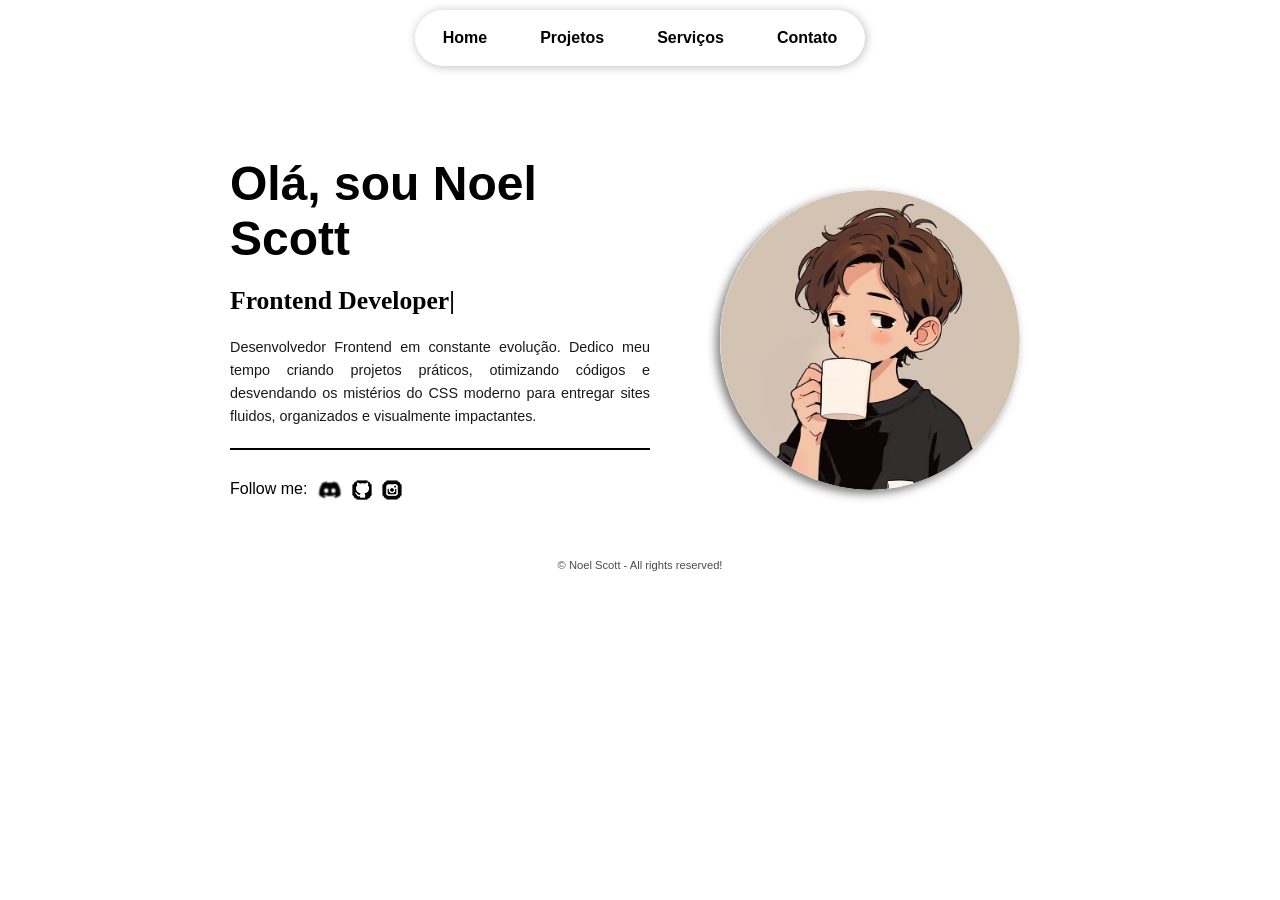
==== Portifolio/index.html @ 24d8f187 "png no codigo" ====
<!DOCTYPE html>
<html lang="pt-br">
<head>
    <meta charset="UTF-8">
    <meta name="viewport" content="width=device-width, initial-scale=1.0">
    <title>Portifolio Noel Scott</title>
    <link rel="shortcut icon" href="imagens/favicon.ico" type="image/x-icon">
    <link rel="stylesheet" href="style.css">
</head>
<body>
    <header>
        <nav class="nav1">
            <a href="#">Home</a>
            <a href="#">Projetos</a>
            <a href="#">Serviços</a>
            <a href="#">Contato</a>
        </nav>
    </header>
    <main>
        <section class="sec1">
            <div class="div1">
                <h1>Olá, sou Noel Scott</h1>
                <h2>Frontend Developer|</h2>
                <p id="p1">Desenvolvedor Frontend em constante evolução. Dedico meu tempo criando projetos práticos, otimizando códigos e desvendando os mistérios do CSS moderno para entregar sites fluidos, organizados e visualmente impactantes.</p>
                <p class="p2">
                    Follow me:
                    <abbr title="Discord NStore"><a href="https://discord.gg/kNN6HfWPXn" target="_blank"><img src="imagens/icone-discord.png" alt="Discord do Noel" ></a></abbr>
                    <abbr title="Github Noel Scott"><a href="#" target="_blank"><img src="imagens/icone-github.png" alt="Github do Noel"></a></abbr>
                    <abbr title="Instagram Noel Scott"><a href="https://www.instagram.com/noelziinn.lp/" target="_blank"><img src="imagens/icone-instagram.png" alt="Instagram do Noel"></a></abbr>
                </p>
            </div>
            <div class="img1">
                <img src="imagens/perfil.png" alt="Noel Scott">
            </div>
        </section>
    </main>
    <footer class="footer1">
        <p>&copy; Noel Scott - All rights reserved!</p>
    </footer>
</body>
</html>
---- Portifolio/style.css ----
@charset "UTF-8";

*{
    margin: 0px;
    padding: 0px;
    box-sizing: border-box;    
}


:root{
    --font1: Arial, Helvetica, sans-serif;
    --font2: Georgia, 'Times New Roman', Times, serif;
}

body{
    font-family: var(--font1);
    background-color: white;
}


header{
    display: flex;
    justify-content: center;
}
.nav1{
    margin: 10px 20px;
    max-width: 500px;
    display: flex;
    justify-content: center;
    flex-wrap: wrap;
    gap: 5px 35px;
    padding: 10px 19px;
    border-radius: 29px;
    box-shadow: 1px 1px 10px #00000043;
}

.nav1 > a{
    text-decoration: none;
    color: black;
    font-weight: bolder;
    padding: 9px;
    border-radius: 15px;
}

.nav1 > a:hover{
    background-color: black;
    color: white;
    transition-duration: 0.5s;
}

.sec1{
    max-width: 900px;
    display: flex;
    margin: auto;
    padding: 20px;
    flex-wrap: wrap;
    justify-content: center;
    align-items: center;
}

.div1{
    flex: 1;
    min-width: 280px;
    margin-top: 40px;
    padding: 20px;
}
.div1 h1{
    font-size: 3em;
    margin-bottom: 20px;
}
.div1 h2{
    font-size: 1.6em;
    margin-bottom: 20px;
    font-family: var(--font2);
}
#p1{
    line-height: 1.6;
    font-size: 0.9em;
    opacity: 90%;
    text-align: justify;
}
.p2{
    display: flex;
    margin-top: 20px;
    border-top: 2px solid black;
    padding-top: 30px;
    gap: 10px;
    font-size: 1em;
    font-weight: 500;
}

.p2 > a:hover{
    transform: translateY(-20px);
}

.img1{
    display: flex;
    justify-content: center;
    margin-top: 60px;
    width: 100%;
    max-width: 400px;
    margin-inline: auto;

    /* align-items: center;
    transform: translateY(20px);
    margin-left: 100px;
    margin-top: 60px;
    min-width: 400px; */
}
.img1 > img{
    width: 100%;
    max-width: 300px;
    border-radius: 50%;
    box-shadow: -4px 4px 10px #00000082;
}

.footer1{
    padding: 15px 15px 8px 15px;
    opacity: 70%;
    font-size: 0.7em;
    text-align: center;
}
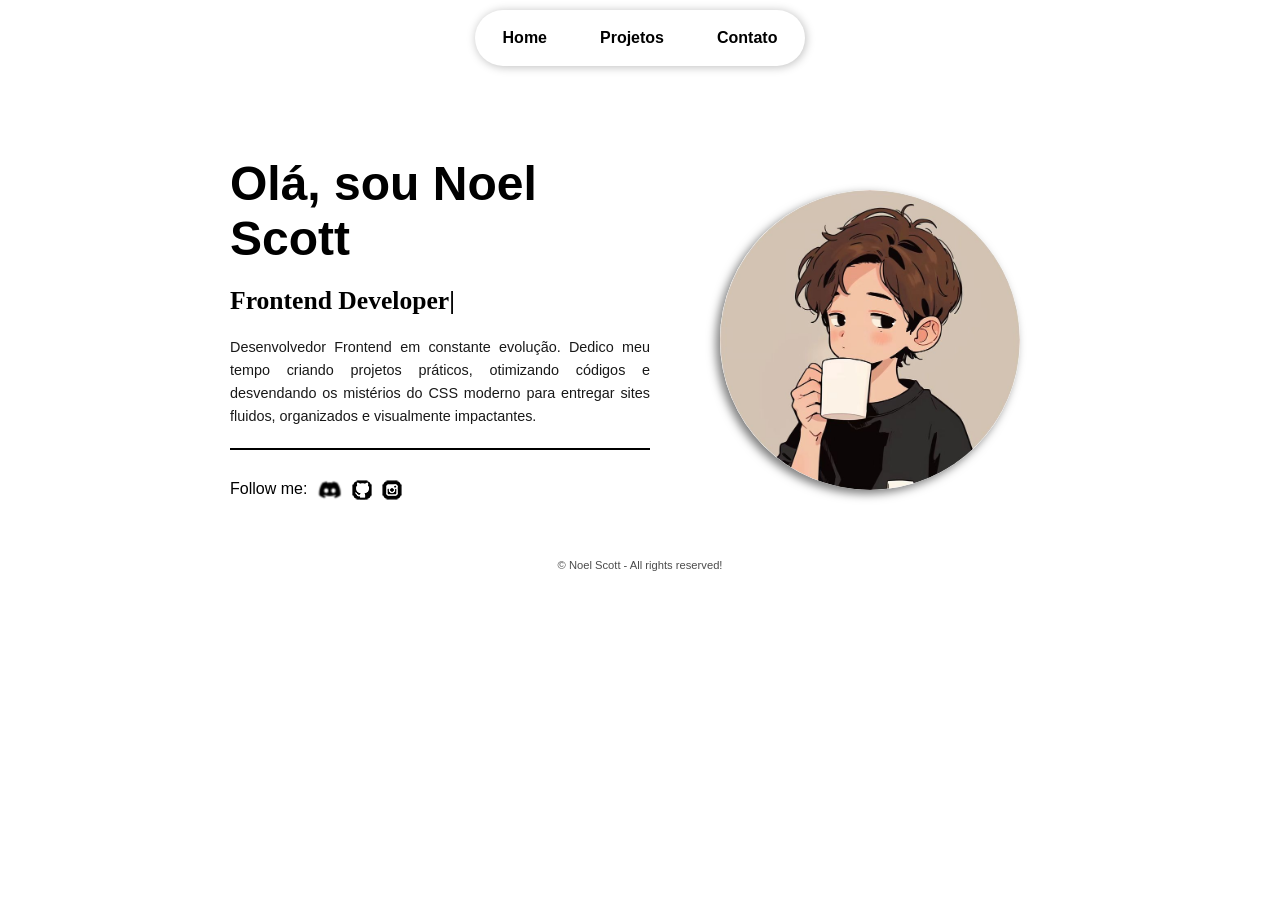
==== commit f038c765: "Update index.html" ====
--- a/Portifolio/index.html
+++ b/Portifolio/index.html
@@ -12,7 +12,6 @@
         <nav class="nav1">
             <a href="#">Home</a>
             <a href="#">Projetos</a>
-            <a href="#">Serviços</a>
             <a href="#">Contato</a>
         </nav>
     </header>
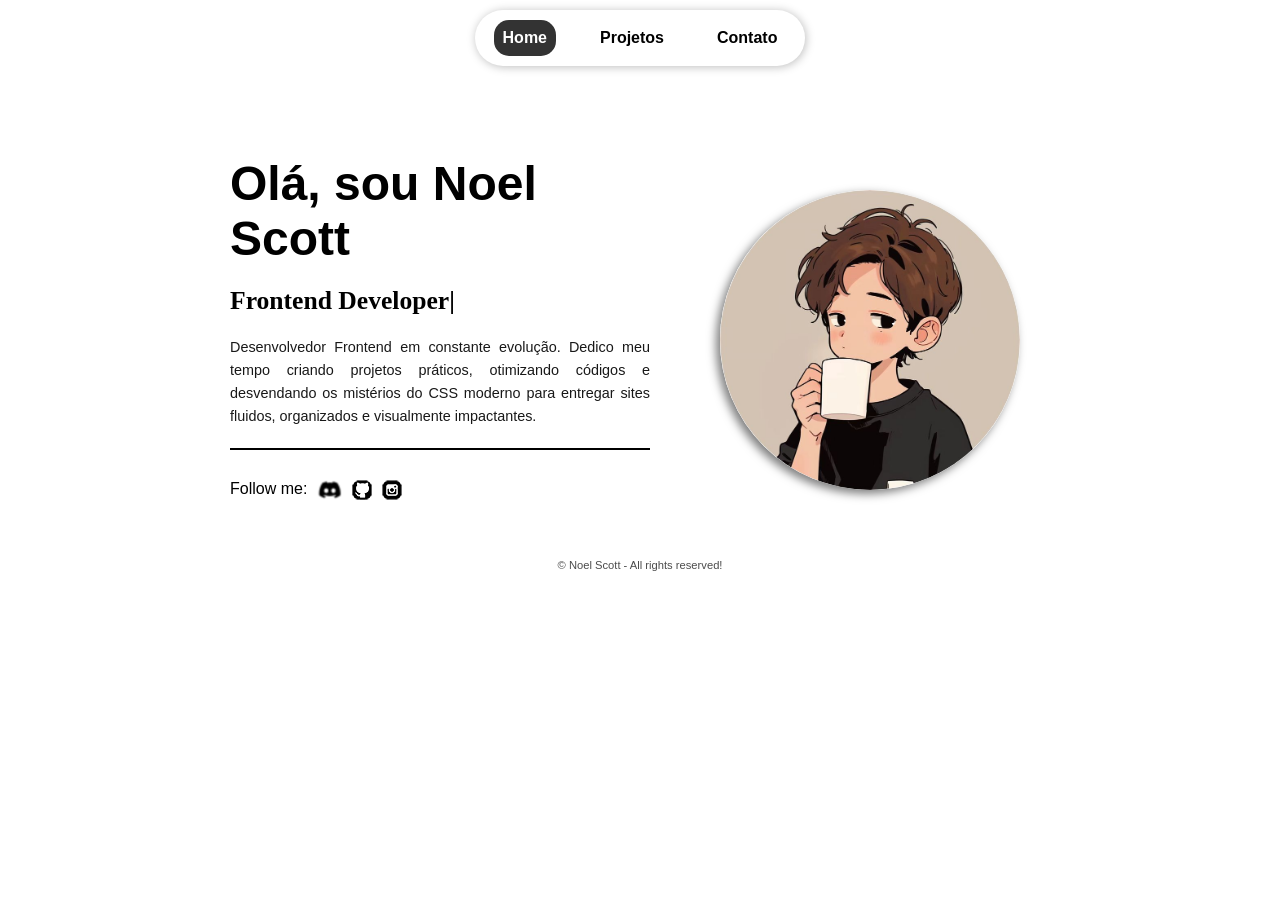
==== commit 69b36fed: "hover no menu" ====
--- a/Portifolio/index.html
+++ b/Portifolio/index.html
@@ -10,7 +10,7 @@
 <body>
     <header>
         <nav class="nav1">
-            <a href="#">Home</a>
+            <a href="#" class="ativo">Home</a>
             <a href="#">Projetos</a>
             <a href="#">Contato</a>
         </nav>
--- a/Portifolio/style.css
+++ b/Portifolio/style.css
@@ -46,6 +46,16 @@
     background-color: black;
     color: white;
     transition-duration: 0.5s;
+}
+
+.nav1 > a.ativo {
+    background-color: #333;
+    color: white;
+}
+
+.nav1 > a.ativo:hover{
+    background-color: #000;
+    cursor: default;
 }
 
 .sec1{
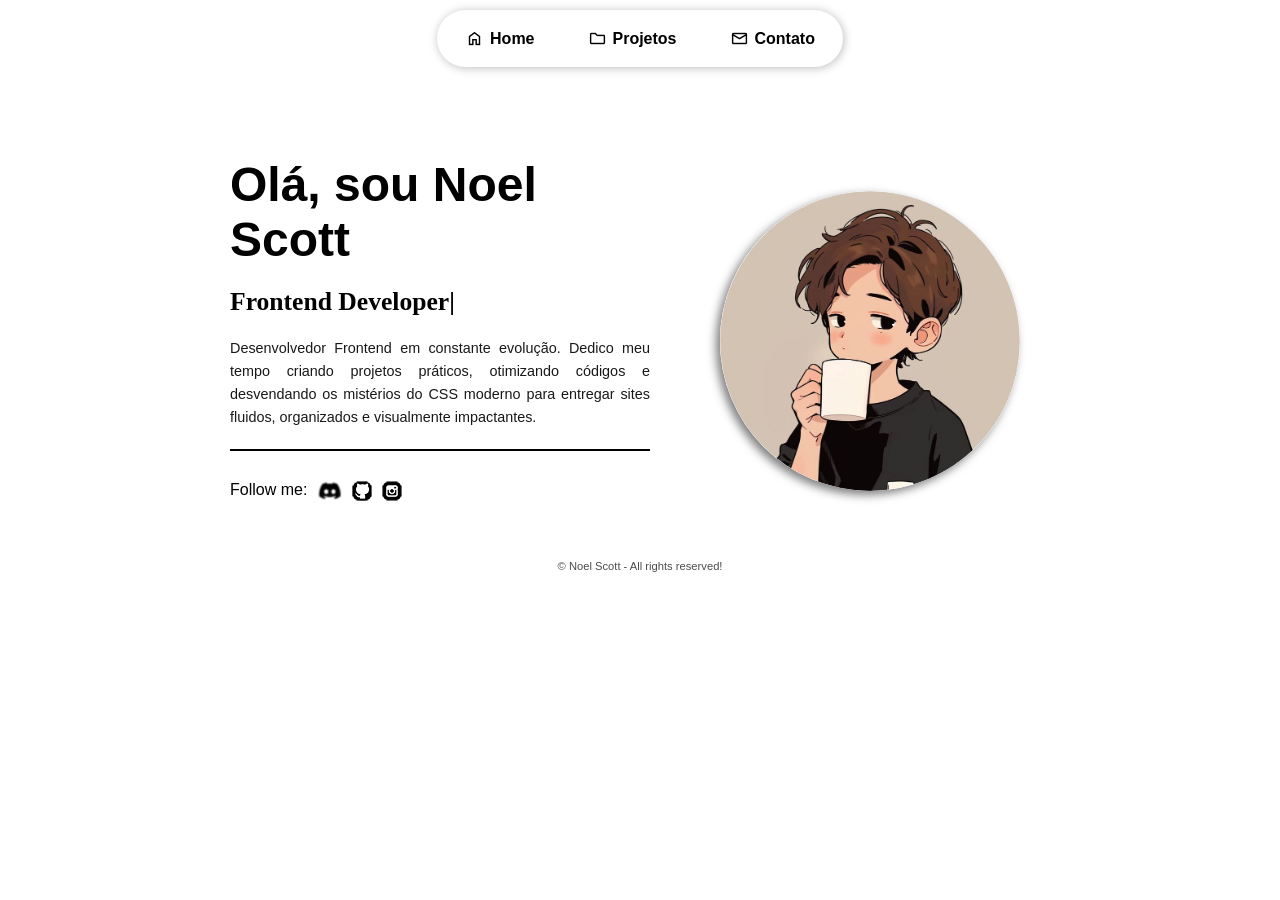
==== commit 7b6507a5: "update nav" ====
--- a/Portifolio/index.html
+++ b/Portifolio/index.html
@@ -6,13 +6,20 @@
     <title>Portifolio Noel Scott</title>
     <link rel="shortcut icon" href="imagens/favicon.ico" type="image/x-icon">
     <link rel="stylesheet" href="style.css">
+    <link rel="stylesheet" href="https://fonts.googleapis.com/css2?family=Material+Symbols+Outlined:opsz,wght,FILL,GRAD@20..48,100..700,0..1,-50..200" />
 </head>
 <body>
     <header>
         <nav class="nav1">
-            <a href="#" class="ativo">Home</a>
-            <a href="#">Projetos</a>
-            <a href="#">Contato</a>
+            <a href="#" class="ativo">
+                <span class="material-symbols-outlined">home</span>Home
+            </a>
+            <a href="#">
+                <span class="material-symbols-outlined">folder</span> Projetos
+            </a>
+            <a href="#">
+                <span class="material-symbols-outlined">mail</span> Contato
+            </a>
         </nav>
     </header>
     <main>
--- a/Portifolio/style.css
+++ b/Portifolio/style.css
@@ -35,6 +35,9 @@
 }
 
 .nav1 > a{
+    display: inline-flex;  /* 💡 Faz o ícone e o texto ficarem na mesma linha */
+    align-items: center;   /* 💡 Centraliza os dois verticalmente na perfeição */
+
     text-decoration: none;
     color: black;
     font-weight: bolder;
@@ -48,14 +51,9 @@
     transition-duration: 0.5s;
 }
 
-.nav1 > a.ativo {
-    background-color: #333;
-    color: white;
-}
-
-.nav1 > a.ativo:hover{
-    background-color: #000;
-    cursor: default;
+.nav1 > a > .material-symbols-outlined {
+    font-size: 19px; 
+    padding-right: 6px;
 }
 
 .sec1{
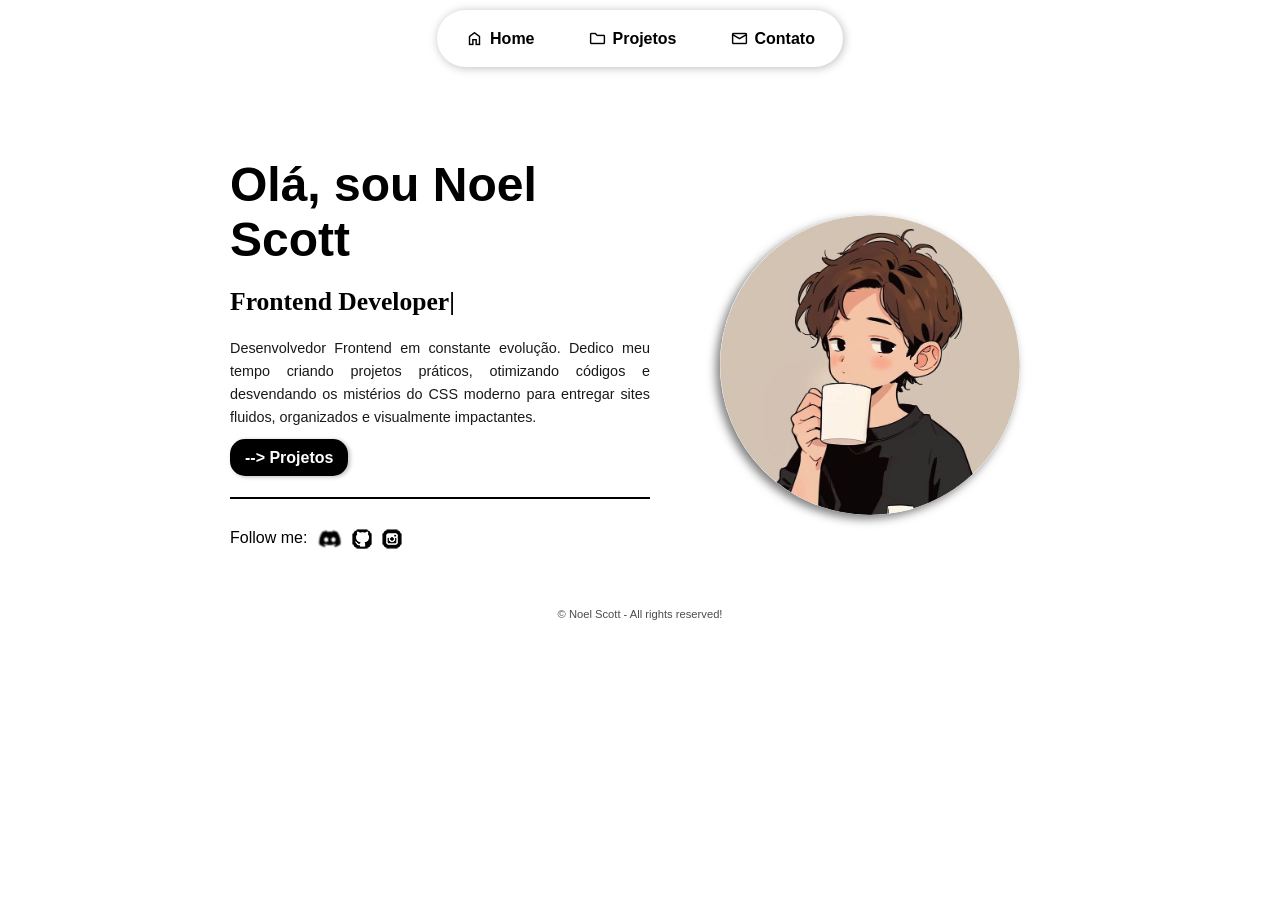
==== commit 370395ef: "botao no paragrafo" ====
--- a/Portifolio/index.html
+++ b/Portifolio/index.html
@@ -28,6 +28,9 @@
                 <h1>Olá, sou Noel Scott</h1>
                 <h2>Frontend Developer|</h2>
                 <p id="p1">Desenvolvedor Frontend em constante evolução. Dedico meu tempo criando projetos práticos, otimizando códigos e desvendando os mistérios do CSS moderno para entregar sites fluidos, organizados e visualmente impactantes.</p>
+                <div class="btn-projetos">
+                    <a href="#"> --> Projetos</a>
+                </div>
                 <p class="p2">
                     Follow me:
                     <abbr title="Discord NStore"><a href="https://discord.gg/kNN6HfWPXn" target="_blank"><img src="imagens/icone-discord.png" alt="Discord do Noel" ></a></abbr>
--- a/Portifolio/style.css
+++ b/Portifolio/style.css
@@ -35,8 +35,8 @@
 }
 
 .nav1 > a{
-    display: inline-flex;  /* 💡 Faz o ícone e o texto ficarem na mesma linha */
-    align-items: center;   /* 💡 Centraliza os dois verticalmente na perfeição */
+    display: inline-flex;
+    align-items: center;
 
     text-decoration: none;
     color: black;
@@ -87,6 +87,26 @@
     opacity: 90%;
     text-align: justify;
 }
+
+.btn-projetos{
+    margin: 20px 0px 30px 0px;
+}
+
+.btn-projetos > a{
+    color: white;
+    text-decoration: none;
+    font-weight: bold;
+    background-color: #000;
+    padding: 10px 15px;
+    border-radius: 15px;
+    box-shadow: 2px 1px 4px #00000043;
+
+}
+
+.btn-projetos:hover{
+    transform: translateY(-2px);
+}
+
 .p2{
     display: flex;
     margin-top: 20px;
@@ -108,12 +128,6 @@
     width: 100%;
     max-width: 400px;
     margin-inline: auto;
-
-    /* align-items: center;
-    transform: translateY(20px);
-    margin-left: 100px;
-    margin-top: 60px;
-    min-width: 400px; */
 }
 .img1 > img{
     width: 100%;
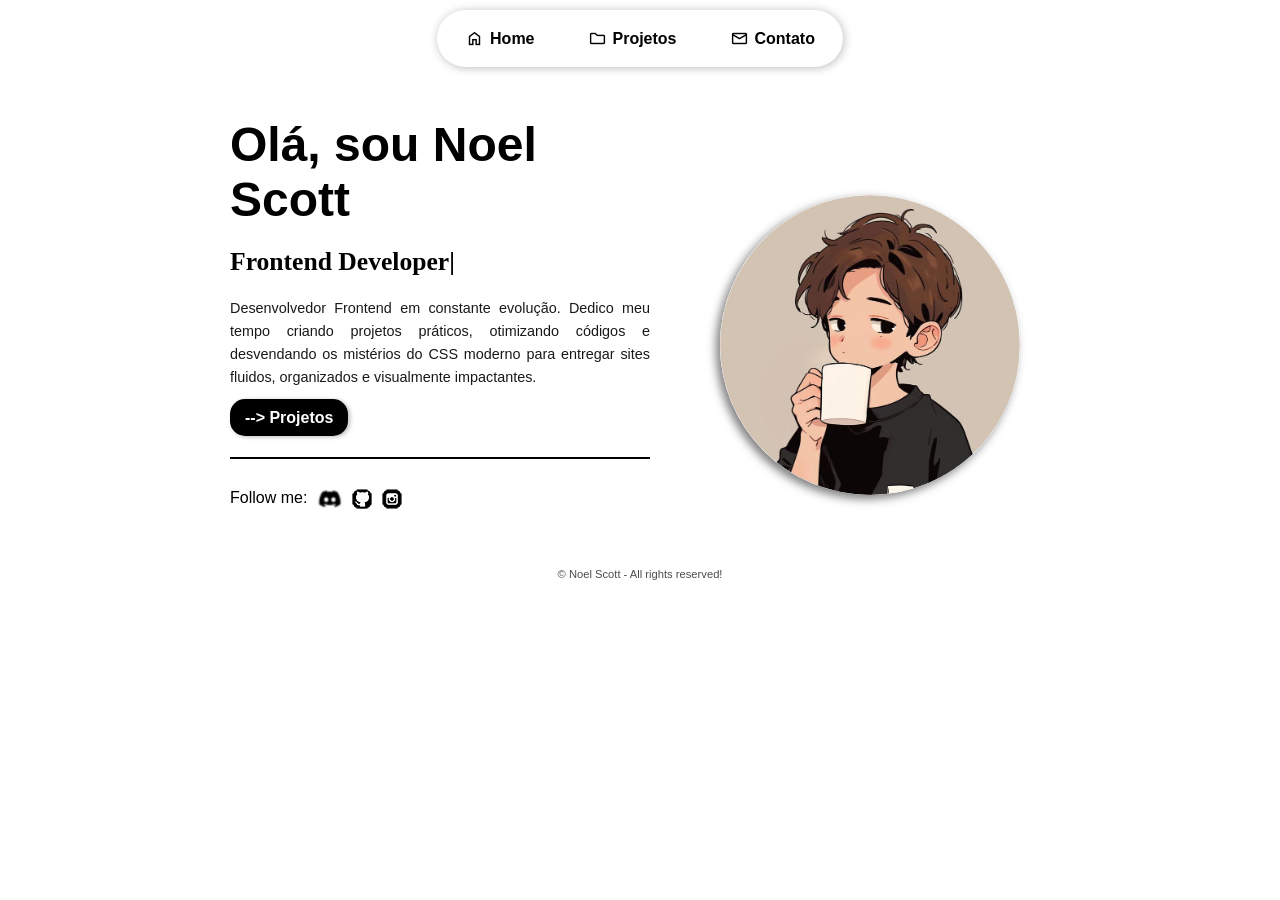
==== commit 7d75c05d: "pagina de projetos" ====
--- a/Portifolio/index.html
+++ b/Portifolio/index.html
@@ -5,7 +5,9 @@
     <meta name="viewport" content="width=device-width, initial-scale=1.0">
     <title>Portifolio Noel Scott</title>
     <link rel="shortcut icon" href="imagens/favicon.ico" type="image/x-icon">
-    <link rel="stylesheet" href="style.css">
+    <link rel="stylesheet" href="style/style.css">
+    <link rel="stylesheet" href="style/home.css">
+
     <link rel="stylesheet" href="https://fonts.googleapis.com/css2?family=Material+Symbols+Outlined:opsz,wght,FILL,GRAD@20..48,100..700,0..1,-50..200" />
 </head>
 <body>
@@ -14,7 +16,7 @@
             <a href="#" class="ativo">
                 <span class="material-symbols-outlined">home</span>Home
             </a>
-            <a href="#">
+            <a href="page/Projetos.html">
                 <span class="material-symbols-outlined">folder</span> Projetos
             </a>
             <a href="#">
@@ -29,17 +31,17 @@
                 <h2>Frontend Developer|</h2>
                 <p id="p1">Desenvolvedor Frontend em constante evolução. Dedico meu tempo criando projetos práticos, otimizando códigos e desvendando os mistérios do CSS moderno para entregar sites fluidos, organizados e visualmente impactantes.</p>
                 <div class="btn-projetos">
-                    <a href="#"> --> Projetos</a>
+                    <a href="page/Projetos.html"> --> Projetos</a>
                 </div>
                 <p class="p2">
                     Follow me:
-                    <abbr title="Discord NStore"><a href="https://discord.gg/kNN6HfWPXn" target="_blank"><img src="imagens/icone-discord.png" alt="Discord do Noel" ></a></abbr>
-                    <abbr title="Github Noel Scott"><a href="#" target="_blank"><img src="imagens/icone-github.png" alt="Github do Noel"></a></abbr>
-                    <abbr title="Instagram Noel Scott"><a href="https://www.instagram.com/noelziinn.lp/" target="_blank"><img src="imagens/icone-instagram.png" alt="Instagram do Noel"></a></abbr>
+                    <abbr title="Discord NStore"><a href="#" target="_blank"><img src="image/icone-discord.png" alt="Discord do Noel" ></a></abbr>
+                    <abbr title="Github Noel Scott"><a href="https://github.com/Atanaellps13" target="_blank"><img src="image/icone-github.png" alt="Github do Noel"></a></abbr>
+                    <abbr title="Instagram Noel Scott"><a href="https://www.instagram.com/noelziinn.lp/" target="_blank"><img src="image/icone-instagram.png" alt="Instagram do Noel"></a></abbr>
                 </p>
             </div>
             <div class="img1">
-                <img src="imagens/perfil.png" alt="Noel Scott">
+                <img src="image/perfil.png" alt="Noel Scott">
             </div>
         </section>
     </main>
--- a/Portifolio/style/style.css
+++ b/Portifolio/style/style.css
@@ -0,0 +1,72 @@
+@charset "UTF-8";
+
+
+/* Configurações Globais */
+
+*{
+    margin: 0px;
+    padding: 0px;
+    box-sizing: border-box;    
+}
+
+
+:root{
+    --font1: Arial, Helvetica, sans-serif;
+    --font2: Georgia, 'Times New Roman', Times, serif;
+}
+
+body{
+    font-family: var(--font1);
+    background-color: white;
+}
+
+
+/* Menu de Navegação do meu Portifolio */
+
+header{
+    display: flex;
+    justify-content: center;
+}
+.nav1{
+    margin: 10px 20px;
+    max-width: 500px;
+    display: flex;
+    justify-content: center;
+    flex-wrap: wrap;
+    gap: 5px 35px;
+    padding: 10px 19px;
+    border-radius: 29px;
+    box-shadow: 1px 1px 10px #00000043;
+}
+
+.nav1 > a{
+    display: inline-flex;
+    align-items: center;
+
+    text-decoration: none;
+    color: black;
+    font-weight: bolder;
+    padding: 9px;
+    border-radius: 25px;
+}
+
+.nav1 > a:hover{
+    background-color: black;
+    color: white;
+    transition-duration: 0.5s;
+}
+
+.nav1 > a > .material-symbols-outlined {
+    font-size: 19px; 
+    padding-right: 6px;
+}
+
+
+/* Rodapé do meu Portifoio */
+
+.footer1{
+    padding: 15px 15px 8px 15px;
+    opacity: 70%;
+    font-size: 0.7em;
+    text-align: center;
+}
--- a/Portifolio/style/home.css
+++ b/Portifolio/style/home.css
@@ -0,0 +1,81 @@
+
+/* CSS da Pagina Home do Portifolio */
+
+.sec1{
+    max-width: 900px;
+    display: flex;
+    margin: auto;
+    padding: 20px;
+    flex-wrap: wrap;
+    justify-content: center;
+    align-items: center;
+}
+
+.div1{
+    flex: 1;
+    min-width: 280px;
+    padding: 20px;
+}
+.div1 h1{
+    font-size: 3em;
+    margin-bottom: 20px;
+}
+.div1 h2{
+    font-size: 1.6em;
+    margin-bottom: 20px;
+    font-family: var(--font2);
+}
+#p1{
+    line-height: 1.6;
+    font-size: 0.9em;
+    opacity: 90%;
+    text-align: justify;
+}
+
+.btn-projetos{
+    margin: 20px 0px 30px 0px;
+}
+
+.btn-projetos > a{
+    color: white;
+    text-decoration: none;
+    font-weight: bold;
+    background-color: #000;
+    padding: 10px 15px;
+    border-radius: 15px;
+    box-shadow: 2px 1px 4px #00000043;
+
+}
+
+.btn-projetos:hover{
+    transform: translateY(-2px);
+}
+
+.p2{
+    display: flex;
+    margin-top: 20px;
+    border-top: 2px solid black;
+    padding-top: 30px;
+    gap: 10px;
+    font-size: 1em;
+    font-weight: 500;
+}
+
+.p2 > a:hover{
+    transform: translateY(-20px);
+}
+
+.img1{
+    display: flex;
+    justify-content: center;
+    margin-top: 60px;
+    width: 100%;
+    max-width: 400px;
+    margin-inline: auto;
+}
+.img1 > img{
+    width: 100%;
+    max-width: 300px;
+    border-radius: 50%;
+    box-shadow: -4px 4px 10px #00000082;
+}
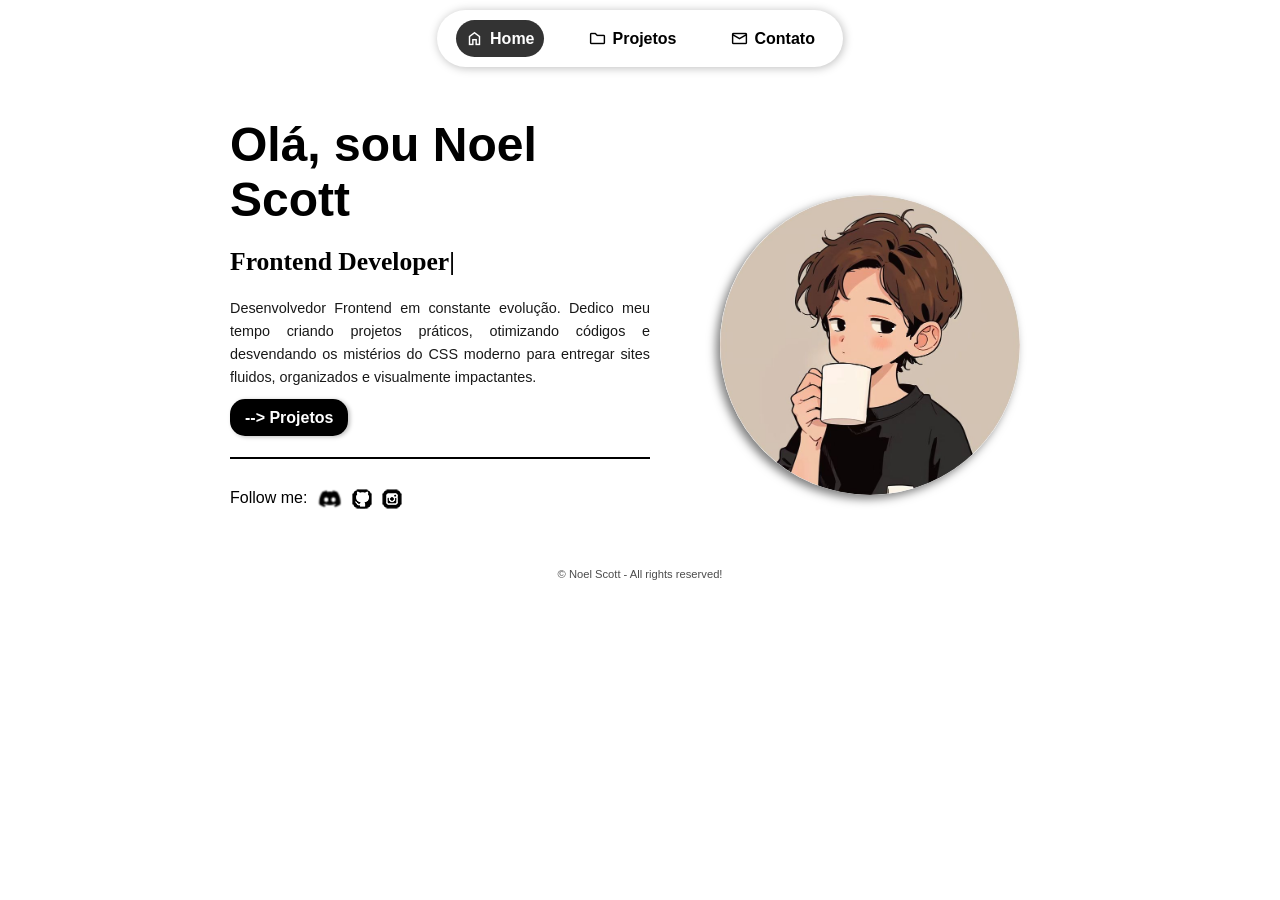
==== commit 74bf1674: "organizaçao nav e projetos" ====
--- a/Portifolio/index.html
+++ b/Portifolio/index.html
@@ -4,7 +4,7 @@
     <meta charset="UTF-8">
     <meta name="viewport" content="width=device-width, initial-scale=1.0">
     <title>Portifolio Noel Scott</title>
-    <link rel="shortcut icon" href="imagens/favicon.ico" type="image/x-icon">
+    <link rel="shortcut icon" href="image/favicon.ico" type="image/x-icon">
     <link rel="stylesheet" href="style/style.css">
     <link rel="stylesheet" href="style/home.css">
 
--- a/Portifolio/style/style.css
+++ b/Portifolio/style/style.css
@@ -62,6 +62,18 @@
 }
 
 
+.nav1 > a.ativo {
+    background-color: #333;
+    color: white;
+}
+.nav1 > a.ativo:hover {
+    background-color: #000;
+    cursor: default;
+    transition-duration: 0.5s;
+}
+
+
+
 /* Rodapé do meu Portifoio */
 
 .footer1{
